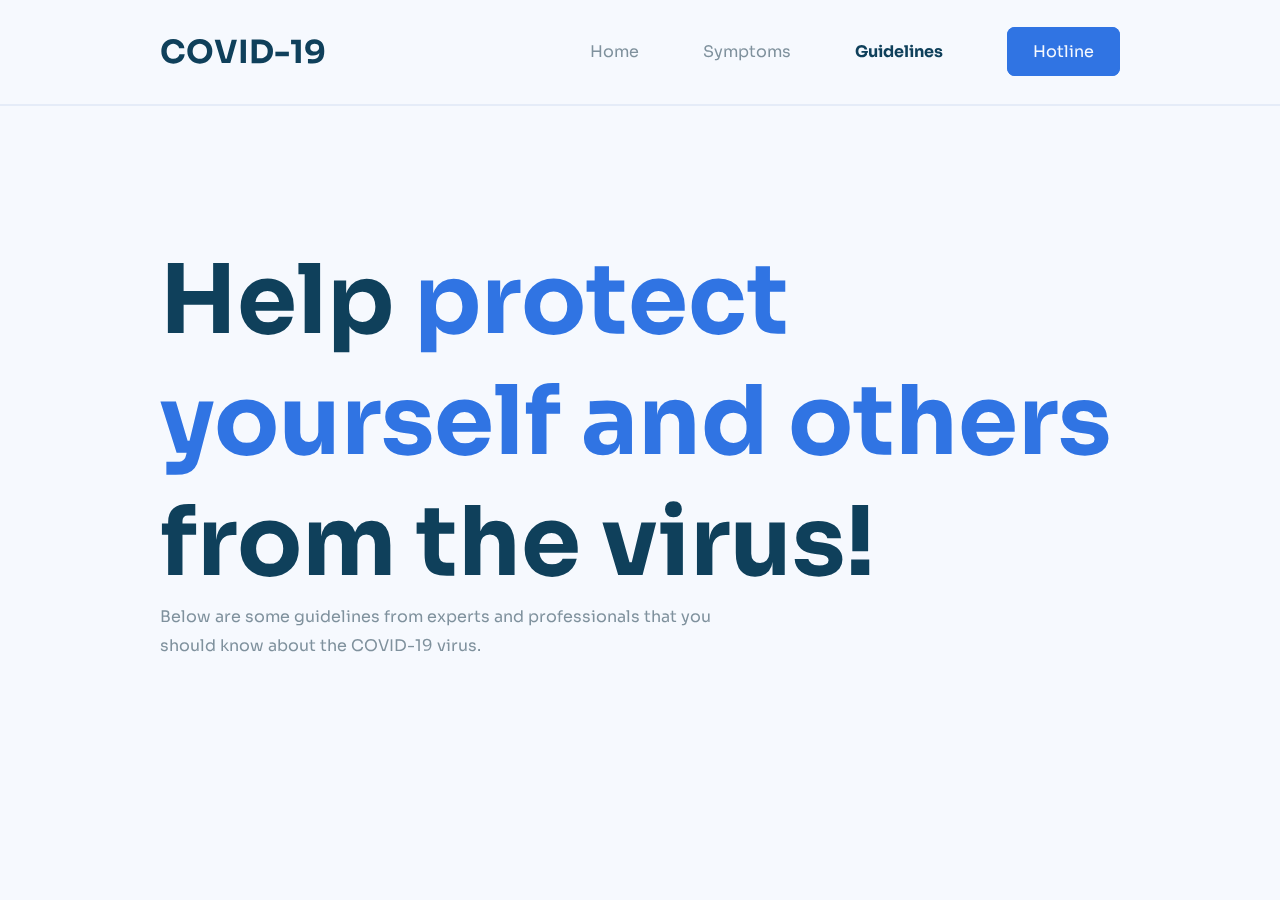
==== guidelines.html @ e61f38dd "initial commit" ====
<!DOCTYPE html>
<html lang="en">
    <head>
        <meta charset="UTF-8" />
        <meta http-equiv="X-UA-Compatible" content="IE=edge" />
        <meta name="viewport" content="width=device-width, initial-scale=1.0" />
        <link rel="stylesheet" href="css/style.css" />
        <link rel="stylesheet" href="css/locomotive-scroll.css" />
        <link rel="stylesheet" href="css/guidelines.css" />
        <title>COVID-19 | Guidelines</title>
    </head>
    <body>
        <nav>
            <h1>COVID-19</h1>
            <ul>
                <li><a href="index.html">Home</a></li>
                <li><a href="#">Symptoms</a></li>
                <li><a href="#" class="active">Guidelines</a></li>
                <li><a href="#">Hotline</a></li>
            </ul>
        </nav>
        <div class="smooth-scroll">
            <section class="hero">
                <h1>Help <span>protect yourself and others</span> from the virus!</h1>
                <p>
                    Below are some guidelines from experts and professionals that you should know about the COVID-19
                    virus.
                </p>
                <img data-scroll data-scroll-speed="2" src="img/virus.png" alt="virus" class="virus virus-1" />
                <img data-scroll data-scroll-speed="3" src="img/virus.png" alt="virus" class="virus virus-2" />
            </section>
            <section class="preventive-measures">
                <div>
                    <h3>Precaution</h3>
                    <h1>Preventive measures</h1>
                    <ul>
                        <li>Clean your hands frequently</li>
                        <li>Stay at least 1 meter away from other people</li>
                        <li>Wear a properly fitter mask over your nose and mouth</li>
                        <li>Avoid poorly ventilated places</li>
                        <li>Get vaccinated</li>
                    </ul>
                </div>
                <div class="img-container">
                    <img
                        data-scroll
                        data-scroll-speed="-0.75"
                        src="https://images.unsplash.com/photo-1585760271739-382e5fb7c138?ixlib=rb-1.2.1&ixid=MnwxMjA3fDB8MHxwaG90by1wYWdlfHx8fGVufDB8fHx8&auto=format&fit=crop&w=1170&q=80"
                        alt="wash hands"
                    />
                </div>
            </section>
            <section class="vaccination">
                <div>
                    <h1>Vaccination</h1>
                    <ul>
                        <li>
                            Safe and effective vaccines are available that provide strong protection against serious
                            illness, hospitalization, and death from COVID-19.
                        </li>
                        <li>
                            Take all COVID-19 vaccine doses recommended to you by your health authority as soon as it is
                            your turn, including a booster dose if recommended.
                        </li>
                    </ul>
                    <h4>Who Should Not Get Vaccinated</h4>
                    <ul>
                        <li>History of severe allergic reactions to any of the ingredients of the vaccine</li>
                        <li>Fever of over 38.5°C on the day of vaccine appointment. Postpone until recovery.</li>
                        <li>
                            Confirmed or suspected with COVID-19. Wait until completion of the mandated isolation period
                            and the disappearance of acute symptoms.
                        </li>
                    </ul>
                </div>
                <div class="img-container">
                    <img
                        data-scroll
                        data-scroll-speed="-0.75"
                        src="https://images.unsplash.com/photo-1626351545208-28c9080106ba?ixlib=rb-1.2.1&ixid=MnwxMjA3fDB8MHxwaG90by1wYWdlfHx8fGVufDB8fHx8&auto=format&fit=crop&w=1170&q=80"
                        alt="vaccine"
                    />
                </div>
            </section>
            <section class="facts">
                <h3>As provided by the World Health Organization</h3>
                <h1>Facts about COVID-19</h1>
                <ul>
                    <li>It is safer to frequently clean your hands and not wear gloves.</li>
                    <li>Vitamin and mineral supplements cannot cure COVID-19.</li>
                    <li>Water or swimming does not transmit the COVID-19 virus.</li>
                    <li>The likelihood of shoes spreading COVID-19 is very low</li>
                    <li>
                        The coronavirus disease (COVID-19) is caused by a virus, NOT by bacteria. Antibiotics do not
                        work against viruses.
                    </li>
                    <li>
                        The prolonged use of medical masks when properly worn, DOES NOT cause CO2 intoxication nor
                        oxygen deficiency.
                    </li>
                    <li>Drinking alcohol does not protect you against COVID-19 and can be dangerous.</li>
                    <li>People of all ages can be infected by the COVID-19 virus</li>
                    <li>
                        <b>Quarantine</b> - separates and restricts the movement of people who were exposed to a
                        contagious disease to see if they become sick.
                    </li>
                    <li>
                        <b>Isolation</b> - separates sick people with a contagious disease from people who are not sick.
                    </li>
                </ul>
                <img data-scroll data-scroll-speed="3" src="img/virus.png" alt="virus" class="virus virus-3" />
                <img data-scroll data-scroll-speed="2" src="img/virus.png" alt="virus" class="virus virus-4" />
            </section>
            <section class="references">
                <h3>References:</h3>
                <a
                    href="https://www.who.int/emergencies/diseases/novel-coronavirus-2019/advice-for-public/myth-busters"
                    target="_blank"
                    >Coronavirus disease (COVID-19) advice for the public: Mythbusters</a
                >
                <a href="https://doh.gov.ph/covid19/guards-on-for-omicron" target="_blank">Guards on for Omicron</a>
                <a
                    href="https://www.who.int/emergencies/diseases/novel-coronavirus-2019/covid-19-vaccines/advice"
                    target="_blank"
                    >COVID-19 advice for the public: Getting vaccinated</a
                >
                <img data-scroll data-scroll-speed="1" src="img/virus.png" alt="virus" class="virus virus-5" />
            </section>
            <footer>
                <p>Copyright 2022. All rights reserved.</p>
            </footer>
        </div>
        <script src="https://cdn.jsdelivr.net/npm/locomotive-scroll@4.1.4/dist/locomotive-scroll.min.js"></script>
        <script src="js/app.js"></script>
    </body>
</html>
---- css/style.css ----
@import url('https://fonts.googleapis.com/css2?family=Sora:wght@400;700&display=swap');

:root {
    --primary-background: #f6f9fe;
    --secondary-background: #b1d0f3;
    --primary-text: #0f405b;
    --secondary-text: #7f919d;
    --primary-accent: #3074e3;
    --secondary-accent: #db5555;
    --border: #e5ecf8;
    --card: #ffffff;
}

* {
    margin: 0;
    padding: 0;
    box-sizing: border-box;
    font-family: 'Sora', 'Helvetica Neue', Helvetica, Arial, sans-serif;
}

html {
    overflow-x: hidden;
}

body {
    background-color: var(--primary-background);
    color: var(--secondary-text);
}

img {
    display: block;
    width: 100%;
}

h1,
h2,
h3,
h4,
h5,
h6 {
    color: var(--primary-text);
}

a {
    text-decoration: none;
    color: inherit;
}

p {
    line-height: 180%;
}

ul {
    list-style-position: inside;
}

li {
    line-height: 180%;
    text-align: justify;
}

nav {
    position: fixed;
    top: 0;
    left: 0;
    width: 100%;
    padding: 2rem 10rem;
    display: flex;
    justify-content: space-between;
    align-items: center;
    background-color: rgba(246, 249, 254, 0.8);
    backdrop-filter: blur(40px);
    border-bottom: 2px solid var(--border);
    z-index: 2;
    font-size: 1rem;
}

nav ul {
    display: flex;
    list-style: none;
}

nav ul li:not(:first-child) {
    margin-left: 4rem;
}

nav ul li a {
    transition: 0.25s color;
}

nav ul li a:hover {
    color: var(--primary-text);
}

nav ul li a.active {
    font-weight: 700;
    color: var(--primary-text);
}

nav ul li:last-child a {
    padding: 0.75rem 1.5rem;
    border-radius: 8px;
    background-color: var(--primary-accent);
    color: var(--primary-background);
    border: 2px solid var(--primary-accent);
    transition: 0.25s background-color;
}

nav ul li:last-child a:hover {
    color: var(--primary-accent);
    background-color: var(--primary-background);
}

footer {
    position: relative;
    text-align: center;
    padding: 15rem 0 5rem;
}

.smooth-scroll {
    position: fixed;
}

.virus[data-scroll] {
    opacity: 0;
    will-change: transform, opacity;
    transition: opacity 1.5s;
}

.virus[data-scroll].is-inview {
    opacity: 1;
}

.virus {
    position: absolute;
    z-index: -1;
    width: unset;
}

@media screen and (min-width: 1556px) {
    body {
        font-size: 1.25rem;
    }

    nav {
        padding: 2rem 15rem;
    }
}
---- css/locomotive-scroll.css ----
/*! locomotive-scroll v4.1.3 | MIT License | https://github.com/locomotivemtl/locomotive-scroll */
html.has-scroll-smooth {
    overflow: hidden;
}

html.has-scroll-dragging {
    -webkit-user-select: none;
    -moz-user-select: none;
    -ms-user-select: none;
    user-select: none;
}

.has-scroll-smooth body {
    overflow: hidden;
}

.has-scroll-smooth [data-scroll-container] {
    min-height: 100vh;
}

[data-scroll-direction='horizontal'] [data-scroll-container] {
    height: 100vh;
    display: inline-block;
    white-space: nowrap;
}

[data-scroll-direction='horizontal'] [data-scroll-section] {
    display: inline-block;
    vertical-align: top;
    white-space: nowrap;
    height: 100%;
}

.c-scrollbar {
    position: absolute;
    right: 0;
    top: 0;
    width: 11px;
    height: 100%;
    transform-origin: center right;
    transition: transform 0.3s, opacity 0.3s;
    opacity: 0;
    z-index: 3;
}
.c-scrollbar:hover {
    transform: scaleX(1.45);
}
.c-scrollbar:hover,
.has-scroll-scrolling .c-scrollbar,
.has-scroll-dragging .c-scrollbar {
    opacity: 1;
}
[data-scroll-direction='horizontal'] .c-scrollbar {
    width: 100%;
    height: 10px;
    top: auto;
    bottom: 0;
    transform: scaleY(1);
}
[data-scroll-direction='horizontal'] .c-scrollbar:hover {
    transform: scaleY(1.3);
}

.c-scrollbar_thumb {
    position: absolute;
    top: 0;
    right: 0;
    background-color: var(--primary-accent);
    width: 7px;
    cursor: -webkit-grab;
    cursor: grab;
}
.has-scroll-dragging .c-scrollbar_thumb {
    cursor: -webkit-grabbing;
    cursor: grabbing;
}
[data-scroll-direction='horizontal'] .c-scrollbar_thumb {
    right: auto;
    bottom: 0;
}
---- css/guidelines.css ----
.hero {
    position: relative;
    height: 100vh;
    display: flex;
    flex-direction: column;
    justify-content: center;
    padding: 0 10rem;
}

.hero h1 {
    font-size: 6rem;
}

.hero h1 span {
    color: var(--primary-accent);
}

.hero p {
    width: 60%;
}

.preventive-measures {
    padding: 5rem 10rem 0;
    display: grid;
    grid-template-columns: repeat(2, 1fr);
    gap: 5rem;
    place-items: center;
}

.preventive-measures h3 {
    text-transform: uppercase;
    letter-spacing: 5px;
    color: var(--primary-accent);
    margin-bottom: 1rem;
}

.preventive-measures h1 {
    font-size: 5rem;
}

.preventive-measures ul {
    margin-top: 2rem;
}

.vaccination {
    padding: 10rem;
    display: grid;
    grid-template-columns: repeat(2, 1fr);
    gap: 5rem;
    place-items: center;
}

.vaccination h1 {
    font-size: 5rem;
}

.vaccination ul {
    margin-top: 2rem;
}

.vaccination h4 {
    margin-top: 2rem;
}

.facts {
    position: relative;
    padding: 10rem 10rem 0;
}

.facts h3 {
    text-transform: uppercase;
    letter-spacing: 5px;
    color: var(--primary-accent);
    margin-bottom: 1rem;
}

.facts h1 {
    font-size: 5rem;
}

.facts ul {
    margin-top: 2rem;
}

.references {
    position: relative;
    padding: 10rem 10rem 0;
}

.references h3 {
    font-size: 2rem;
    color: var(--secondary-text);
}

.references a {
    display: block;
    text-decoration: underline;
    transition: 0.25s color;
    width: fit-content;
}

.references a:not(:first-child) {
    margin-top: 1rem;
}

.references a:hover {
    color: var(--primary-accent);
}

.virus-1 {
    top: -5rem;
    right: -10rem;
    width: 30%;
}

.virus-2 {
    bottom: -5rem;
    left: -10rem;
    width: 30%;
}

.virus-3 {
    top: -7rem;
    left: -20rem;
}

.virus-4 {
    right: -10rem;
    bottom: -20rem;
    width: 25%;
}

.virus-5 {
    left: -10rem;
    bottom: -15rem;
    width: 25%;
}

.img-container {
    border-radius: 20px;
    overflow: hidden;
}

.img-container img {
    object-fit: cover;
}

@media screen and (min-width: 1556px) {
    .hero {
        padding: 0 15rem;
    }

    .hero h1 {
        font-size: 7rem;
    }

    .preventive-measures {
        padding: 5rem 15rem 0;
        gap: 7rem;
    }

    .preventive-measures h1 {
        font-size: 6rem;
    }

    .vaccination {
        padding: 10rem 15rem;
        gap: 7rem;
    }

    .vaccination h1 {
        font-size: 6rem;
    }

    .facts {
        padding: 10rem 15rem 0;
    }

    .references {
        padding: 10rem 15rem 0;
    }
}
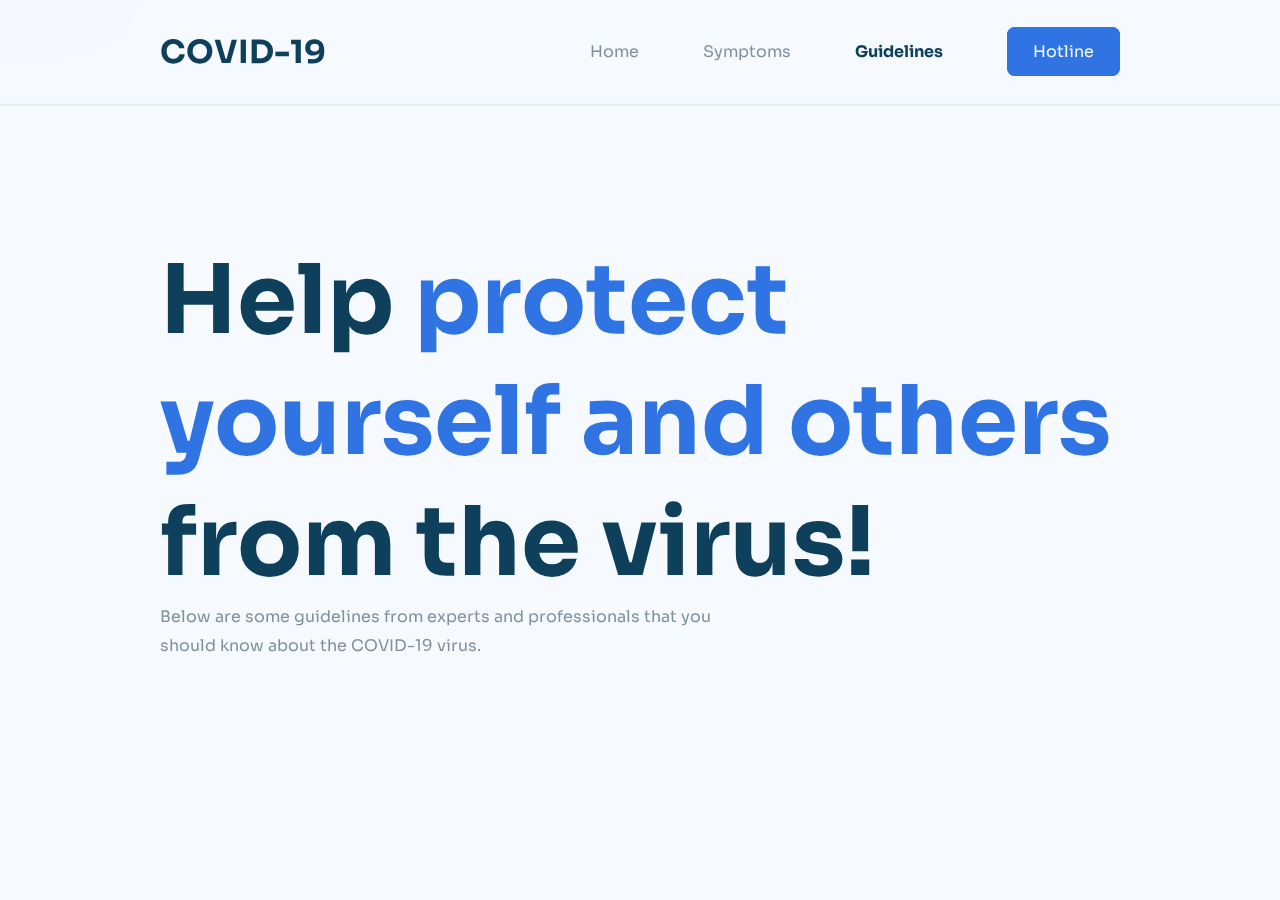
==== commit 301a1b6f: "Add files via upload" ====
--- a/guidelines.html
+++ b/guidelines.html
@@ -4,9 +4,9 @@
         <meta charset="UTF-8" />
         <meta http-equiv="X-UA-Compatible" content="IE=edge" />
         <meta name="viewport" content="width=device-width, initial-scale=1.0" />
-        <link rel="stylesheet" href="css/style.css" />
-        <link rel="stylesheet" href="css/locomotive-scroll.css" />
-        <link rel="stylesheet" href="css/guidelines.css" />
+        <link rel="stylesheet" type="text/css" href="css/style.css" />
+        <link rel="stylesheet" type="text/css" href="css/locomotive-scroll.css" />
+        <link rel="stylesheet" type="text/css" href="css/guidelines.css" />
         <title>COVID-19 | Guidelines</title>
     </head>
     <body>
@@ -14,9 +14,9 @@
             <h1>COVID-19</h1>
             <ul>
                 <li><a href="index.html">Home</a></li>
-                <li><a href="#">Symptoms</a></li>
+                <li><a href="symptoms.html">Symptoms</a></li>
                 <li><a href="#" class="active">Guidelines</a></li>
-                <li><a href="#">Hotline</a></li>
+                <li><a href="hotline.html">Hotline</a></li>
             </ul>
         </nav>
         <div class="smooth-scroll">
@@ -127,10 +127,14 @@
                 <img data-scroll data-scroll-speed="1" src="img/virus.png" alt="virus" class="virus virus-5" />
             </section>
             <footer>
-                <p>Copyright 2022. All rights reserved.</p>
+                <p>Copyright 2022. All rights reserved. Designed and developed by Group 7 - CS11S2.</p>
             </footer>
         </div>
-        <script src="https://cdn.jsdelivr.net/npm/locomotive-scroll@4.1.4/dist/locomotive-scroll.min.js"></script>
-        <script src="js/app.js"></script>
+        <script
+            type="text/javascript"
+            src="https://cdn.jsdelivr.net/npm/locomotive-scroll@4.1.4/dist/locomotive-scroll.min.js"
+        ></script>
+        <script type="text/javascript" src="js/app.js"></script>
+        type="text/css"
     </body>
 </html>
--- a/css/style.css
+++ b/css/style.css
@@ -2,7 +2,7 @@
 
 :root {
     --primary-background: #f6f9fe;
-    --secondary-background: #b1d0f3;
+    --secondary-background: #d0e6fe;
     --primary-text: #0f405b;
     --secondary-text: #7f919d;
     --primary-accent: #3074e3;
@@ -97,6 +97,12 @@
     color: var(--primary-text);
 }
 
+nav ul li a.active.hotline {
+    color: var(--primary-accent);
+    background-color: var(--secondary-background);
+    border: 2px solid var(--secondary-background);
+}
+
 nav ul li:last-child a {
     padding: 0.75rem 1.5rem;
     border-radius: 8px;
@@ -119,6 +125,7 @@
 
 .smooth-scroll {
     position: fixed;
+    width: 100%;
 }
 
 .virus[data-scroll] {
@@ -137,6 +144,31 @@
     width: unset;
 }
 
+.references {
+    position: relative;
+    padding: 10rem 10rem 0;
+}
+
+.references h3 {
+    font-size: 2rem;
+    color: var(--secondary-text);
+}
+
+.references a {
+    display: block;
+    text-decoration: underline;
+    transition: 0.25s color;
+    width: fit-content;
+}
+
+.references a:not(:first-child) {
+    margin-top: 1rem;
+}
+
+.references a:hover {
+    color: var(--primary-accent);
+}
+
 @media screen and (min-width: 1556px) {
     body {
         font-size: 1.25rem;
@@ -145,4 +177,8 @@
     nav {
         padding: 2rem 15rem;
     }
+
+    .references {
+        padding: 10rem 15rem 0;
+    }
 }
--- a/css/guidelines.css
+++ b/css/guidelines.css
@@ -82,31 +82,6 @@
     margin-top: 2rem;
 }
 
-.references {
-    position: relative;
-    padding: 10rem 10rem 0;
-}
-
-.references h3 {
-    font-size: 2rem;
-    color: var(--secondary-text);
-}
-
-.references a {
-    display: block;
-    text-decoration: underline;
-    transition: 0.25s color;
-    width: fit-content;
-}
-
-.references a:not(:first-child) {
-    margin-top: 1rem;
-}
-
-.references a:hover {
-    color: var(--primary-accent);
-}
-
 .virus-1 {
     top: -5rem;
     right: -10rem;
@@ -175,8 +150,4 @@
     .facts {
         padding: 10rem 15rem 0;
     }
-
-    .references {
-        padding: 10rem 15rem 0;
-    }
 }
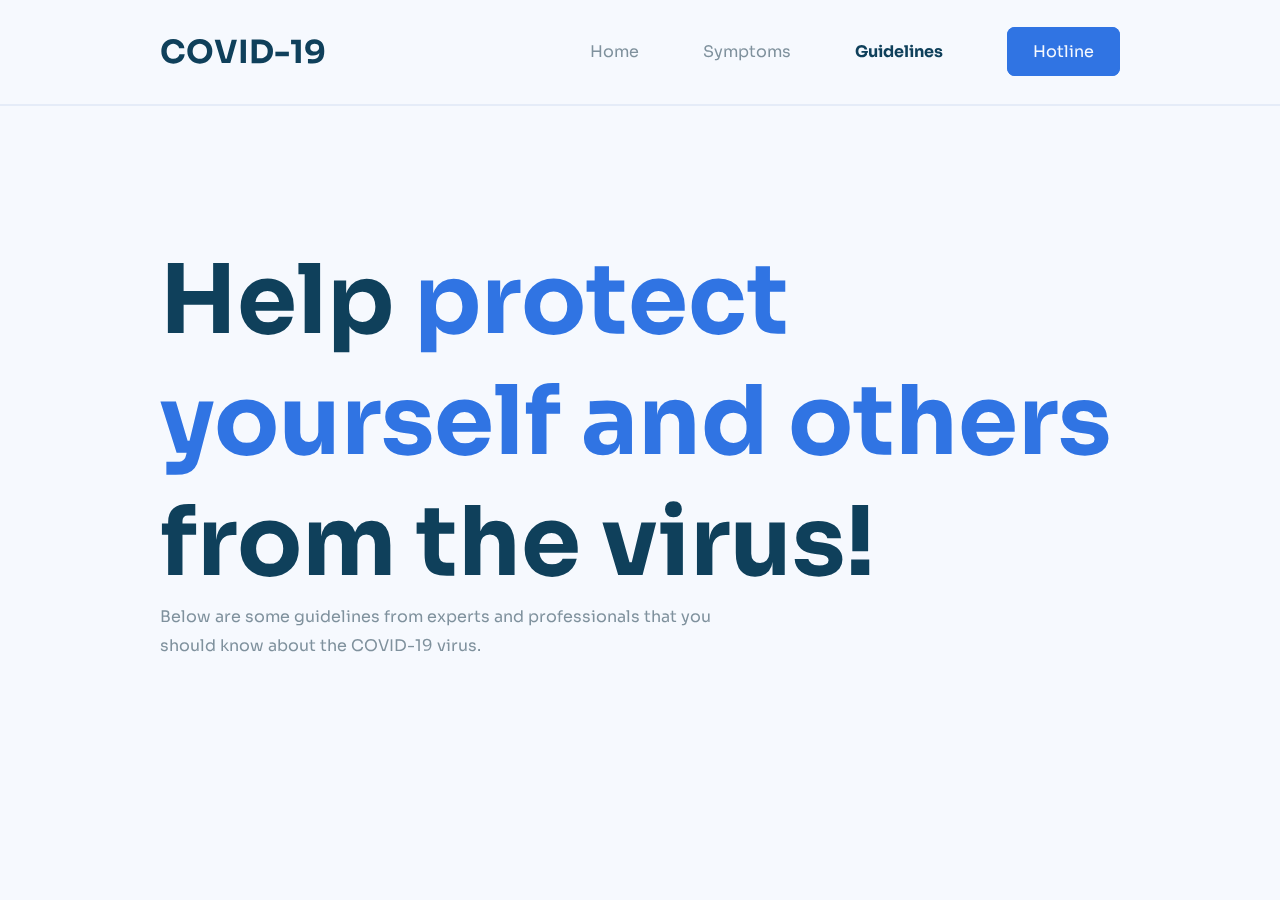
==== commit 33f3a4bb: "added accordion" ====
--- a/guidelines.html
+++ b/guidelines.html
@@ -12,6 +12,10 @@
     <body>
         <nav>
             <h1>COVID-19</h1>
+            <div class="burger">
+                <div class="burger-line"></div>
+                <div class="burger-line"></div>
+            </div>
             <ul>
                 <li><a href="index.html">Home</a></li>
                 <li><a href="symptoms.html">Symptoms</a></li>
@@ -111,6 +115,390 @@
                 <img data-scroll data-scroll-speed="3" src="img/virus.png" alt="virus" class="virus virus-3" />
                 <img data-scroll data-scroll-speed="2" src="img/virus.png" alt="virus" class="virus virus-4" />
             </section>
+            <section class="accordion-container">
+                <h1>More COVID-19 FAQs</h1>
+                <div class="container">
+                    <div class="accordion">
+                        <div class="accordion-item" id="question1">
+                            <a class="accordion-link" href="#question1">
+                                How can I protect myself from COVID?
+                                <ion-icon name="caret-down-outline"></ion-icon>
+                            </a>
+                            <div class="answer">
+                                <ul>
+                                    <li>Wear face mask and face shield</li>
+
+                                    <li>Sanitize your hands</li>
+                                </ul>
+                            </div>
+                        </div>
+
+                        <div class="accordion-item" id="question2">
+                            <a class="accordion-link" href="#question2">
+                                Who are considered as close contacts in the context of COVID-19?
+                                <ion-icon name="caret-down-outline"></ion-icon>
+                            </a>
+                            <div class="answer">
+                                <ul>
+                                    <li>
+                                        Interacted with a person with COVID-19 within one meter for more than 15 minutes
+                                    </li>
+                                    <li>Had direct physical interaction with probable or confirmed COVID-19 case</li>
+                                    <li>
+                                        Had interaction with a person with COVID-19 without wearing protective equipment
+                                    </li>
+                                </ul>
+                            </div>
+                        </div>
+                        <div class="accordion-item" id="question3">
+                            <a class="accordion-link" href="#question3">
+                                What should I do if I am a close contact?
+                                <ion-icon name="caret-down-outline"></ion-icon>
+                            </a>
+                            <div class="answer">
+                                <p></p>
+                                <p>
+                                    Get tested if you are a close contact. Tell your Barangay Health Emergency Response
+                                    Team (BHERT) that you are a close contact. This is to inform your next steps:
+                                </p>
+                                <ul>
+                                    <li>COVID-19 Testing</li>
+                                    <li>
+                                        Referral to the Temporary Treatment and Monitoring Facility (TTMF) or hospital
+                                        (if needed)
+                                    </li>
+                                </ul>
+                            </div>
+                        </div>
+                        <div class="accordion-item" id="question4">
+                            <a class="accordion-link" href="#question4">
+                                What tests will be used?
+                                <ion-icon name="caret-down-outline"></ion-icon>
+                            </a>
+                            <div class="answer">
+                                <ul>
+                                    <li>RT-PCR (gold standard)</li>
+                                    <li>
+                                        Antigen (for those specified places with rising cases of COVID-19 , wherein
+                                        RT-PCR tests are lacking)
+                                    </li>
+                                </ul>
+                            </div>
+                        </div>
+                        <div class="accordion-item" id="question5">
+                            <a class="accordion-link" href="#question5">
+                                I have to isolate myself, what should I do?
+                                <ion-icon name="caret-down-outline"></ion-icon>
+                            </a>
+                            <div class="answer">
+                                <ul>
+                                    <li>Continue wearing your face mask to prevent the spread of any virus/disease</li>
+                                    <li>Disinfect all objects and surfaces that are frequently touched</li>
+                                    <li>Practice physical distance and stay in your room</li>
+                                </ul>
+                            </div>
+                        </div>
+                        <div class="accordion-item" id="question6">
+                            <a class="accordion-link" href="#question6">
+                                How is the home quarantine or isolation being done?
+                                <ion-icon name="caret-down-outline"></ion-icon>
+                            </a>
+                            <div class="answer">
+                                <ol>
+                                    <li>If you have severe or critical symptoms, you will be referred to a hospital</li>
+                                    <li>
+                                        If you are asymptomatic or with mild/moderate symptoms, you may isolate yourself
+                                        at your home or you may go to a Temporary Treatment and Monitoring Facility
+                                        (TTMF)
+                                    </li>
+                                    <p>you may only isolate yourself at home if:</p>
+                                </ol>
+                                <ul>
+                                    <li>You have a separate room with other members of the family</li>
+                                    <li>You have a separate bathroom/comfort room in your room</li>
+                                    <li>You are not living with people who belong to the vulnerable population</li>
+                                    <li>
+                                        Sanitize your hands
+                                        <p>if you are allowed to isolate at home, make sure to:</p>
+                                    </li>
+
+                                    <li>
+                                        Practice one meter physical distancing, wear face mask, and sanitize your hands
+                                        every time you interact with your family member/s
+                                    </li>
+                                    <li>Eat right and drink medicines prescribed by your doctor</li>
+                                    <li>Disinfect properly your things, wash hands before and after you use them</li>
+                                </ul>
+                            </div>
+                        </div>
+                        <div class="accordion-item" id="question7">
+                            <a class="accordion-link" href="#question7">
+                                What should I remember if I am doing home quarantine/isolation?
+                                <ion-icon name="caret-down-outline"></ion-icon>
+                            </a>
+                            <div class="answer">
+                                <p>Ensure to not spread COVID-19 to others!</p>
+                                <ul>
+                                    <li>As much as possible, isolate yourself from other people at your home</li>
+
+                                    <li>
+                                        If you need to interact with other people or you need to go outside, wear face
+                                        mask and practice one meter physical distancing
+                                    </li>
+                                    <li>
+                                        Remind your carers or family members to always wear face mask if they have to
+                                        interact with you
+                                    </li>
+                                    <li>
+                                        Cover your mouth and nose using tissue when you cough or sneeze and wash your
+                                        hands afterwards
+                                    </li>
+                                </ul>
+                            </div>
+                        </div>
+                        <div class="accordion-item" id="question8">
+                            <a class="accordion-link" href="#question8">
+                                What are the symptoms that you need to watch out for?
+                                <ion-icon name="caret-down-outline"></ion-icon>
+                            </a>
+                            <div class="answer">
+                                <ul>
+                                    <li>Difficulty in breathing, even when sitting</li>
+                                    <li>Cough, fever, and difficulty in breathing</li>
+                                    <li>Severe coughing</li>
+                                    <li>Confusion or sudden change in mental well-being</li>
+                                    <li>Pain in the chest</li>
+                                    <li>Low oxygen level</li>
+                                </ul>
+                                <p>If you are experiencing other severe symptoms, call your BHERT immediately</p>
+                            </div>
+                        </div>
+
+                        <h3>A. SIGNS, SYMPTOMS, AND TRANSMISSION</h3>
+
+                        <div class="accordion-item" id="question9">
+                            <a class="accordion-link" href="#question9">
+                                How does COVID-19 spread?
+                                <ion-icon name="caret-down-outline"></ion-icon>
+                            </a>
+                            <div class="answer">
+                                <p>
+                                    COVID-19 is transmitted from person to person via droplets, contact, and fomites. It
+                                    is transmitted when one individual talks, sneezes, or coughs producing ‘droplets’ of
+                                    saliva containing the COVID-19 virus. These droplets are then inhaled by another
+                                    person. COVID-19 transmission usually occurs among close contacts -- including
+                                    family members and healthcare workers. It is therefore important to maintain a
+                                    distance of more than 1 meter away from any person who has respiratory symptoms.
+                                </p>
+                            </div>
+                        </div>
+
+                        <div class="accordion-item" id="question10">
+                            <a class="accordion-link" href="#question10">
+                                How long does the virus survive on surfaces?
+                                <ion-icon name="caret-down-outline"></ion-icon>
+                            </a>
+                            <div class="answer">
+                                <p>
+                                    According to WHO, there is no confirmed timeline how long a COVID-19 virus survives
+                                    in surfaces. However, most likely it behaves like other coronaviruses. Studies show
+                                    that coronaviruses can survive on surfaces for a few hours up to several days
+                                    depending on varied conditions (e.g. type of surface, temperature or humidity of the
+                                    environment). If you suspect that a surface is infected, clean it with disinfectant;
+                                    clean your hands with alcohol-based hand sanitizer or wash them with soap and water;
+                                    and if possible, minimize touching your eyes, mouth or nose.
+                                </p>
+                            </div>
+                        </div>
+
+                        <div class="accordion-item" id="question11">
+                            <a class="accordion-link" href="#question11">
+                                Do all individuals infected with COVID-19 present with signs and symptoms?
+                                <ion-icon name="caret-down-outline"></ion-icon>
+                            </a>
+                            <div class="answer">
+                                <p>Some people become infected but don’t develop any symptoms and don’t feel unwell.</p>
+                            </div>
+                        </div>
+
+                        <div class="accordion-item" id="question12">
+                            <a class="accordion-link" href="#question12">
+                                Can COVID-19 be caught from a person who has no symptoms?
+                                <ion-icon name="caret-down-outline"></ion-icon>
+                            </a>
+                            <div class="answer">
+                                <p>
+                                    The risk of getting COVID-19 from a person without any signs and symptoms is very
+                                    low. Remember, COVID-19 is only spread through respiratory droplets coughed by an
+                                    infected person. Therefore, if an infected person does not cough, he/she most likely
+                                    will not infect others. However, many infected persons only experience mild
+                                    symptoms. This is particularly true at the early stages of the disease. It is
+                                    therefore possible to get COVID-19 from an infected person with mild cough but is
+                                    not feeling ill.
+                                </p>
+                            </div>
+                        </div>
+
+                        <div class="accordion-item" id="question13">
+                            <a class="accordion-link" href="#question13">
+                                Is COVID-19 fatal?
+                                <ion-icon name="caret-down-outline"></ion-icon>
+                            </a>
+                            <div class="answer">
+                                <p>
+                                    COVID-19 could be fatal, but this happens rarely. According to WHO, 82% of infected
+                                    patients will have mild presentations, 15% will have severe manifestations, and only
+                                    3% will be critical. As mentioned before, older people, people with compromised
+                                    immune systems, and people with pre-existing medical conditions, such as diabetes
+                                    and heart disease, are more prone to fall severely ill with the virus. Around 2% of
+                                    people infected with the disease have died.
+                                </p>
+                            </div>
+                        </div>
+
+                        <h3>C. PROTECTION AND PREVENTION</h3>
+
+                        <div class="accordion-item" id="question14">
+                            <a class="accordion-link" href="#question14">
+                                What can I do to prevent the spread of COVID-19?
+                                <ion-icon name="caret-down-outline"></ion-icon>
+                            </a>
+                            <div class="answer">
+                                <ol type="a">
+                                    <li>
+                                        Practice frequent and proper handwashing - wash hands often with soap and water
+                                        for at least 20 seconds. Use an alcohol-based hand sanitizer if soap and water
+                                        are not available.
+                                    </li>
+                                    <li>Practice proper cough etiquette.</li>
+                                    <ol type="i">
+                                        <li>
+                                            Cover mouth and nose using tissue or sleeves/bend of the elbow when coughing
+                                            or sneezing.
+                                        </li>
+                                        <li>Move away from people when coughing</li>
+                                        <li>Do not spit.</li>
+                                        <li>Throw away used tissues properly.</li>
+                                        <li>Use alcohol/sanitizer.</li>
+                                    </ol>
+                                    <li>
+                                        Maintain distance of at least one meter away from individual/s experiencing
+                                        respiratory symptoms.
+                                    </li>
+                                    <li>
+                                        Avoid unprotected contact with farm or wild animals (alive or dead), animal
+                                        markets, and products that come from animals (such as uncooked meat).
+                                    </li>
+                                </ol>
+                            </div>
+                        </div>
+
+                        <div class="accordion-item" id="question15">
+                            <a class="accordion-link" href="#question15">
+                                How to use and dispose of a medical mask?
+                                <ion-icon name="caret-down-outline"></ion-icon>
+                            </a>
+                            <div class="answer">
+                                <ol>
+                                    <li>
+                                        Before picking an unused mask, clean hands with an alcohol based hand sanitizer
+                                        or with soap and water;
+                                    </li>
+                                    <li>Pick up the mask and inspect for tears or holes;</li>
+                                    <li>Orient yourself with the top side, where the metal strip is;</li>
+                                    <li>Identify the proper side of mask facing outside, the colored side;</li>
+                                    <li>
+                                        Place the mask to you face, pinch the metal strip and mould it to your nose and
+                                        face;
+                                    </li>
+                                    <li>Pull down the mask's bottom so it covers your mouth and your chin;</li>
+                                    <li>
+                                        After use, take off the mask, remove the elastic loops from behind the ears
+                                        while keeping the mask away from your face and clothes;
+                                    </li>
+                                    <li>Do not allow the mask to touch or contaminate surfaces or clothes;</li>
+                                    <li>Avoid touching potentially contaminated parts of the mask;</li>
+                                    <li>Discard the mask in a closed bin immediately after use; and</li>
+                                    <li>Clean your hands after discarding your mask.</li>
+                                </ol>
+                            </div>
+                        </div>
+
+                        <h3>D. VACCINES, BIOLOGICS, HUMAN TISSUES, and BLOOD PRODUCTS</h3>
+
+                        <div class="accordion-item" id="question16">
+                            <a class="accordion-link" href="#question16">
+                                Am I eligible for a booster dose of a COVID-19 vaccine, and if so, which one?
+                                <ion-icon name="caret-down-outline"></ion-icon>
+                            </a>
+                            <div class="answer">
+                                <p>
+                                    <b>Ages 5 through 11 years:</b> may receive a single booster dose at least five
+                                    months after completion of a primary series with the Pfizer-BioNTech COVID-19
+                                    Vaccine. This age group may receive only the Pfizer-BioNTech COVID-19 Vaccine as
+                                    their booster dose.
+
+                                    <br /><br />
+                                    <b>Ages 12 through 17 years:</b> may receive a single booster dose at least two
+                                    months after completion of a primary series with any FDA-authorized or approved
+                                    monovalent COVID-19 vaccine for this age group or their most recent booster dose
+                                    with the Pfizer-BioNTech COVID-19 Vaccine or Comirnaty. This age group may receive
+                                    only the Pfizer-BioNTech COVID-19 Vaccine, Bivalent as their booster dose.
+                                </p>
+                                <ul>
+                                    <li>Moderna COVID-19 Vaccine, Bivalent</li>
+                                    <li>Pfizer-BioNTech COVID-19 Vaccine, Bivalent</li>
+                                </ul>
+                            </div>
+                        </div>
+
+                        <div class="accordion-item" id="question17">
+                            <a class="accordion-link" href="#question17">
+                                What is the FDA process for a COVID-19 vaccine authorized for emergency use versus an
+                                FDA-approved COVID-19 vaccine?
+                                <ion-icon name="caret-down-outline"></ion-icon>
+                            </a>
+                            <div class="answer">
+                                <p>
+                                    Emergency use authorizations (EUAs) can be used by the FDA during public health
+                                    emergencies to provide access to unapproved vaccines (or unapproved uses of an
+                                    approved vaccine) that may be effective in preventing a disease. Emergency use
+                                    authorization is a tool that the FDA can use in a declared public health emergency,
+                                    like the current pandemic, to more rapidly make available potentially life-saving
+                                    products under very specific conditions. In determining whether to issue an EUA for
+                                    a vaccine, after the FDA receives a request for an EUA, the agency evaluates the
+                                    data submitted, conducts its own analyses and assesses any known or potential risks
+                                    and any known or potential benefits.
+                                </p>
+                                <p>
+                                    For the COVID-19 vaccines that the FDA has authorized for emergency use, the agency
+                                    evaluated data submitted by the manufacturers about the vaccine’s safety and
+                                    effectiveness, conducted its own analyses of the data, and determined that the
+                                    vaccine has met the statutory criteria for issuance of an EUA.
+                                </p>
+                                <p>
+                                    A vaccine that the FDA approved for use in the U.S. has undergone the agency’s
+                                    standard scientific and regulatory evaluation processes.
+                                </p>
+                            </div>
+                        </div>
+
+                        <div class="accordion-item" id="question18">
+                            <a class="accordion-link" href="#question18">
+                                Can SARS-CoV-2, the virus that causes COVID-19, be transmitted by blood transfusion?
+                                <ion-icon name="caret-down-outline"></ion-icon>
+                            </a>
+                            <div class="answer">
+                                <p>
+                                    In general, respiratory viruses are not known to be transmitted by blood
+                                    transfusion, and there have been no reported cases of transfusion-transmitted
+                                    coronavirus worldwide.
+                                </p>
+                            </div>
+                        </div>
+                    </div>
+                </div>
+            </section>
             <section class="references">
                 <h3>References:</h3>
                 <a
@@ -134,7 +522,9 @@
             type="text/javascript"
             src="https://cdn.jsdelivr.net/npm/locomotive-scroll@4.1.4/dist/locomotive-scroll.min.js"
         ></script>
+        <!-- ionicons -->
+        <script type="module" src="https://unpkg.com/ionicons@5.5.2/dist/ionicons/ionicons.esm.js"></script>
+        <script nomodule src="https://unpkg.com/ionicons@5.5.2/dist/ionicons/ionicons.js"></script>
         <script type="text/javascript" src="js/app.js"></script>
-        type="text/css"
     </body>
 </html>
--- a/css/style.css
+++ b/css/style.css
@@ -25,6 +25,7 @@
 body {
     background-color: var(--primary-background);
     color: var(--secondary-text);
+    font-size: 1.25rem;
 }
 
 img {
@@ -64,7 +65,7 @@
     top: 0;
     left: 0;
     width: 100%;
-    padding: 2rem 10rem;
+    padding: 2rem 15rem;
     display: flex;
     justify-content: space-between;
     align-items: center;
@@ -75,6 +76,18 @@
     font-size: 1rem;
 }
 
+nav .burger {
+    display: none;
+    cursor: pointer;
+}
+
+nav .burger .burger-line {
+    width: 36px;
+    height: 1px;
+    background-color: var(--primary-text);
+    margin: 4px 0;
+}
+
 nav ul {
     display: flex;
     list-style: none;
@@ -120,7 +133,7 @@
 footer {
     position: relative;
     text-align: center;
-    padding: 15rem 0 5rem;
+    padding: 15rem 2rem 5rem;
 }
 
 .smooth-scroll {
@@ -146,7 +159,7 @@
 
 .references {
     position: relative;
-    padding: 10rem 10rem 0;
+    padding: 10rem 15rem 0;
 }
 
 .references h3 {
@@ -169,16 +182,83 @@
     color: var(--primary-accent);
 }
 
-@media screen and (min-width: 1556px) {
+@media screen and (max-width: 1440px) {
     body {
-        font-size: 1.25rem;
+        font-size: 1rem;
     }
 
     nav {
-        padding: 2rem 15rem;
+        padding: 2rem 10rem;
     }
 
     .references {
-        padding: 10rem 15rem 0;
-    }
-}
+        padding: 10rem 10rem 0;
+    }
+}
+
+@media screen and (max-width: 1080px) {
+    nav {
+        padding: 2rem 5rem;
+    }
+
+    .references {
+        padding: 10rem 5rem 0;
+    }
+}
+
+@media screen and (max-width: 1024px) {
+    .smooth-scroll {
+        position: static;
+    }
+}
+
+@media screen and (max-width: 864px) {
+    nav {
+        padding: 2rem;
+    }
+
+    nav .burger {
+        display: block;
+    }
+
+    nav .burger .burger-line {
+        transition: 1s transform cubic-bezier(0.16, 1, 0.3, 1);
+        will-change: transform;
+    }
+
+    nav .burger .burger-line:nth-child(1).open {
+        transform: rotate(45deg) translate(5px, 5px);
+    }
+
+    nav .burger .burger-line:nth-child(2).open {
+        transform: rotate(-45deg) translate(-2px, 3px);
+    }
+
+    nav ul {
+        position: fixed;
+        top: 0;
+        left: 0;
+        width: 100%;
+        height: 100vh;
+        z-index: -1;
+        background-color: var(--primary-background);
+        flex-direction: column;
+        justify-content: center;
+        align-items: center;
+        transform: translateY(-100%);
+        transition: 1s transform cubic-bezier(0.16, 1, 0.3, 1);
+        will-change: transform;
+    }
+
+    nav ul.open {
+        transform: translateY(0);
+    }
+
+    nav ul li {
+        margin: 2rem 0 !important;
+    }
+
+    .references {
+        padding: 10rem 2rem 0;
+    }
+}
--- a/css/guidelines.css
+++ b/css/guidelines.css
@@ -4,11 +4,12 @@
     display: flex;
     flex-direction: column;
     justify-content: center;
-    padding: 0 10rem;
+
+    padding: 0 15rem;
 }
 
 .hero h1 {
-    font-size: 6rem;
+    font-size: 7rem;
 }
 
 .hero h1 span {
@@ -20,11 +21,11 @@
 }
 
 .preventive-measures {
-    padding: 5rem 10rem 0;
     display: grid;
     grid-template-columns: repeat(2, 1fr);
-    gap: 5rem;
     place-items: center;
+    padding: 5rem 15rem 0;
+    gap: 7rem;
 }
 
 .preventive-measures h3 {
@@ -35,7 +36,7 @@
 }
 
 .preventive-measures h1 {
-    font-size: 5rem;
+    font-size: 6rem;
 }
 
 .preventive-measures ul {
@@ -43,15 +44,15 @@
 }
 
 .vaccination {
-    padding: 10rem;
+    padding: 10rem 15rem;
+    gap: 7rem;
     display: grid;
     grid-template-columns: repeat(2, 1fr);
-    gap: 5rem;
     place-items: center;
 }
 
 .vaccination h1 {
-    font-size: 5rem;
+    font-size: 6rem;
 }
 
 .vaccination ul {
@@ -64,7 +65,8 @@
 
 .facts {
     position: relative;
-    padding: 10rem 10rem 0;
+
+    padding: 10rem 15rem 0;
 }
 
 .facts h3 {
@@ -120,34 +122,191 @@
     object-fit: cover;
 }
 
-@media screen and (min-width: 1556px) {
+.accordion-container {
+    padding: 10rem 15rem 0;
+}
+
+.accordion-container h1 {
+    font-size: 6rem;
+}
+
+.accordion-container .container {
+    margin-top: 3rem;
+}
+
+h3 {
+    color: var(--primary-accent);
+    margin: 3rem 0 1rem;
+    letter-spacing: 5px;
+}
+
+.accordion-item {
+    background-color: var(--card);
+    border-radius: 50px;
+    margin-bottom: 2rem;
+    padding: 0 2rem;
+    transition: 1s box-shadow;
+}
+
+.accordion-link {
+    display: block;
+    padding: 1.5rem 0;
+    text-decoration: none;
+    width: 100%;
+    color: var(--primary-text);
+    font-weight: 700;
+}
+
+.answer {
+    max-height: 0;
+    overflow: hidden;
+    position: relative;
+    transition: 1s max-height, 0.25s padding;
+}
+
+.accordion-item:target {
+    box-shadow: 0 40px 50px #deebff;
+}
+
+.accordion-item:target .answer {
+    max-height: 80rem;
+    padding: 1rem 0 1.5rem;
+}
+
+@media screen and (max-width: 1556px) {
     .hero {
-        padding: 0 15rem;
+        padding: 0 10rem;
     }
 
     .hero h1 {
-        font-size: 7rem;
+        font-size: 6rem;
     }
 
     .preventive-measures {
-        padding: 5rem 15rem 0;
-        gap: 7rem;
+        padding: 5rem 10rem 0;
+        gap: 5rem;
     }
 
     .preventive-measures h1 {
+        font-size: 5rem;
+    }
+
+    .vaccination {
+        padding: 10rem;
+        gap: 5rem;
+    }
+
+    .vaccination h1 {
+        font-size: 5rem;
+    }
+
+    .facts {
+        padding: 10rem 10rem 0;
+    }
+
+    .accordion-container {
+        padding: 10rem 10rem 0;
+    }
+
+    .accordion-container h1 {
+        font-size: 5rem;
+    }
+}
+
+@media screen and (max-width: 1080px) {
+    .hero {
+        padding: 0 5rem;
+    }
+
+    .hero h1 {
         font-size: 6rem;
     }
 
+    .preventive-measures {
+        grid-template-columns: 1fr;
+        padding: 5rem 5rem 0;
+        gap: 3rem;
+        place-items: unset;
+    }
+
+    .preventive-measures h1 {
+        font-size: 4rem;
+    }
+
+    .preventive-measures .img-container {
+        height: 100%;
+    }
+
     .vaccination {
-        padding: 10rem 15rem;
-        gap: 7rem;
+        padding: 10rem 5rem;
+        grid-template-columns: 1fr;
+        gap: 3rem;
+        place-items: unset;
     }
 
     .vaccination h1 {
-        font-size: 6rem;
+        font-size: 4rem;
     }
 
     .facts {
-        padding: 10rem 15rem 0;
-    }
-}
+        padding: 10rem 5rem 0;
+    }
+
+    .accordion-container {
+        padding: 10rem 5rem 0;
+    }
+
+    .accordion-container h1 {
+        font-size: 4rem;
+    }
+}
+
+@media screen and (max-width: 864px) {
+    .hero {
+        padding: 0 2rem;
+    }
+
+    .hero h1 {
+        font-size: 5rem;
+    }
+
+    .preventive-measures {
+        padding: 5rem 2rem 0;
+        gap: 2rem;
+    }
+
+    .preventive-measures h1 {
+        font-size: 3rem;
+    }
+
+    .vaccination {
+        padding: 10rem 2rem;
+        gap: 2rem;
+    }
+
+    .vaccination h1 {
+        font-size: 3rem;
+    }
+
+    .facts {
+        padding: 10rem 2rem 0;
+    }
+
+    .accordion-container {
+        padding: 10rem 2rem 0;
+    }
+
+    .facts h1 {
+        font-size: 3rem;
+    }
+
+    .accordion-container h1 {
+        font-size: 3rem;
+    }
+}
+
+@media screen and (max-width: 468px) {
+    .hero h1 {
+        font-size: 3rem;
+    }
+}
